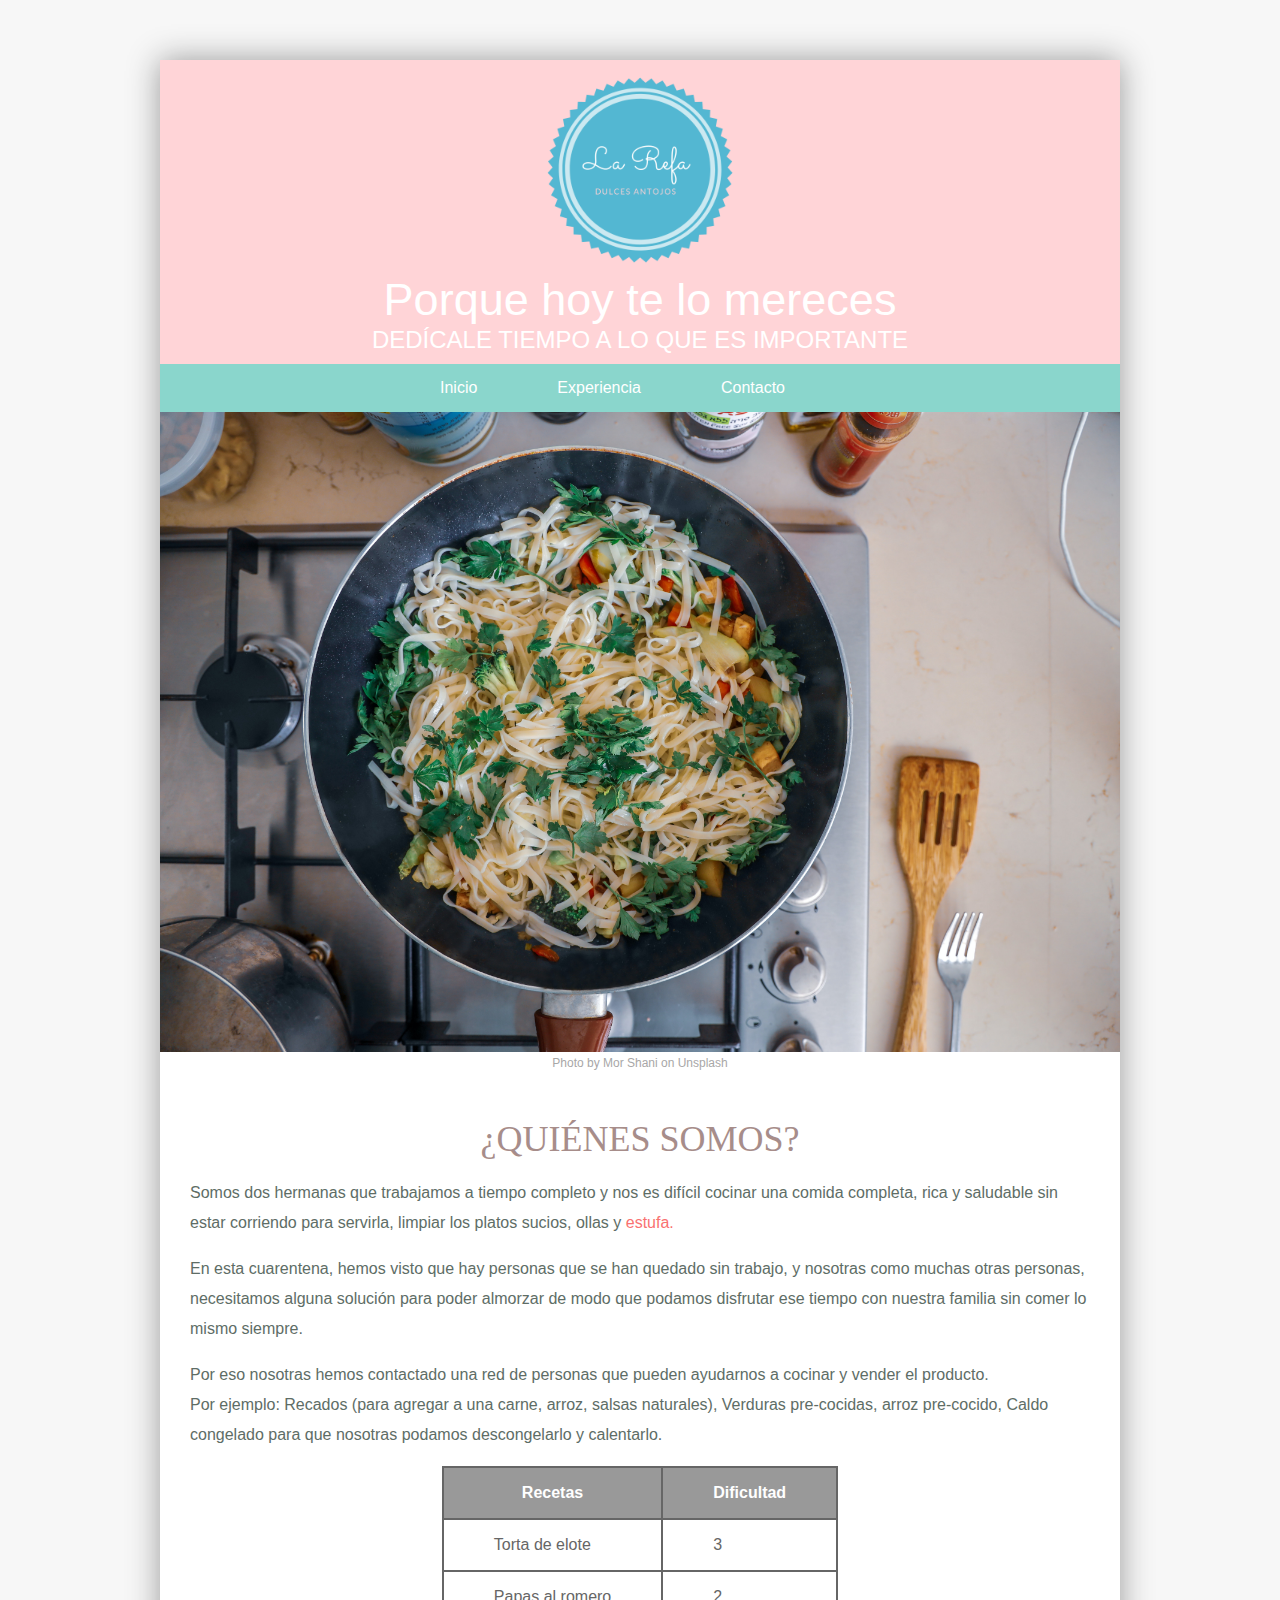
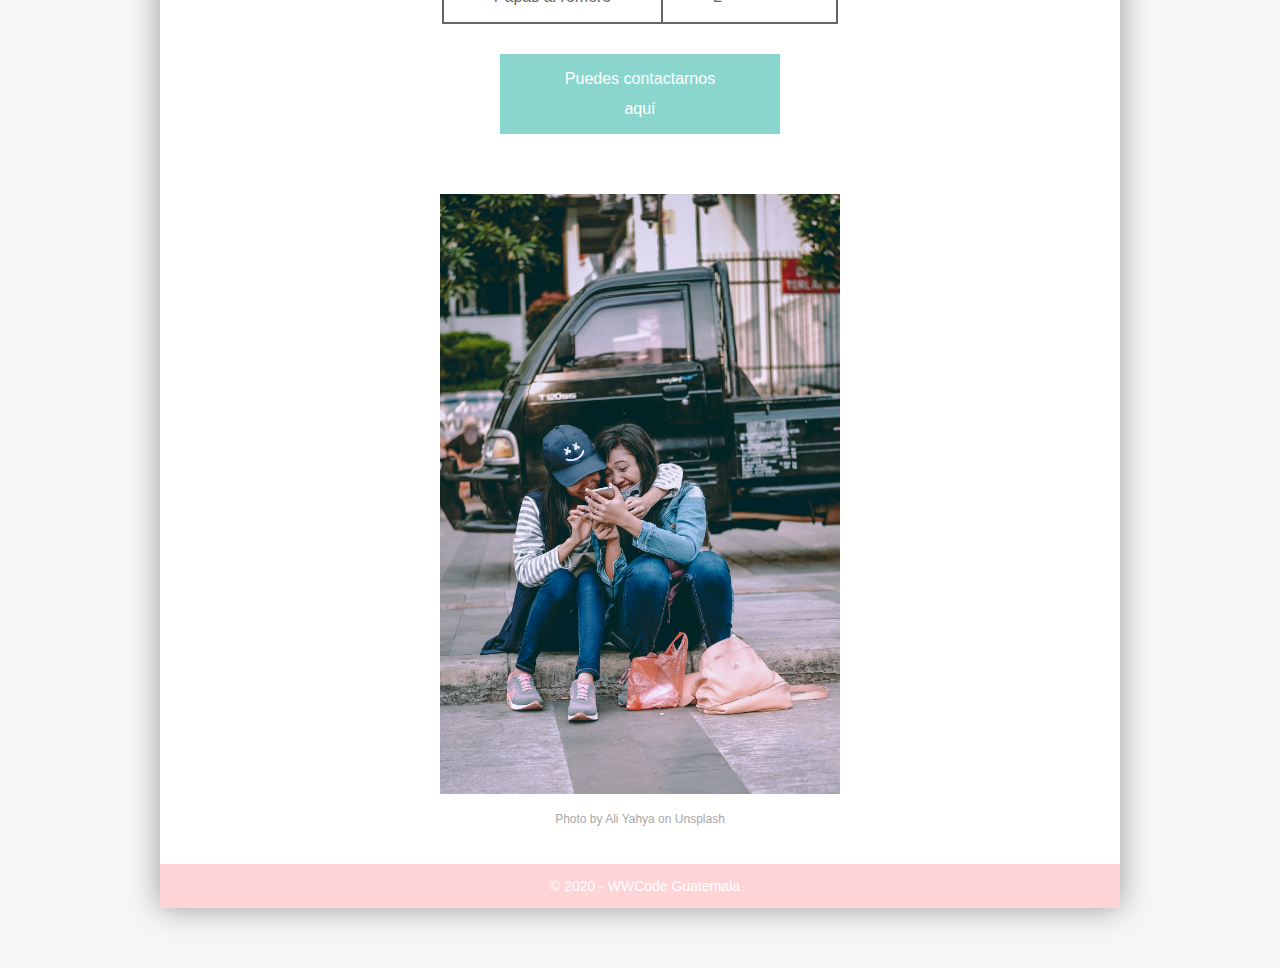
==== tallerWebUnidas/soluciones/css/index.html @ a7e2a855 "Add files via upload" ====
<!DOCTYPE HTML>
<html>
    <meta charse="utf-8">
    <head>
        <title>La Refa - Inicio</title>
        <link href="style.css" rel="stylesheet" type="text/css">
    </head>
    <body>
        <div class="container">
        <header class="site-title">
            <img src="../../imagenes/La_tiendita.png" width="200" height="83" alt="Mi avatar"/>
            <p>
                <strong>Porque hoy te lo mereces</strong>
            </p>
            <p>Dedícale tiempo a lo que es importante</p>
        </header>
        <nav>
            <ul>
                <li><a href="index.html"> Inicio</a> </li>
                <li><a href="actividades.html">Experiencia</a> </li>
                <li><a href="contacto.html">Contacto</a></li>
            </ul>
        </nav>
        <img src="../../imagenes/comida1.jpg" width="960" height="640" alt="Comida como la de mamá"/>
          <div class="photorights center"> Photo by Mor Shani on Unsplash</div>
        <article class="main-content">
            <h1 class="center">¿Qui&eacute;nes somos?</h1>
            <p >
                Somos dos hermanas que trabajamos a tiempo completo y 
                nos es difícil cocinar una comida completa, rica y saludable sin estar corriendo para servirla, limpiar
                los platos sucios, ollas y <a> estufa.</a>
            </p>
            <p>
                En esta cuarentena, hemos visto que hay personas que se han quedado sin trabajo, y nosotras
                como muchas otras personas, necesitamos alguna solución para poder almorzar de modo que podamos
                disfrutar ese tiempo con nuestra familia sin comer lo mismo siempre.

            </p>
            <p>
                Por eso nosotras hemos contactado una red de personas que pueden ayudarnos a cocinar y vender 
                el producto. 
                <br/>
                Por ejemplo: Recados (para agregar a una carne, arroz, salsas naturales), Verduras pre-cocidas, 
                arroz pre-cocido, Caldo congelado para que nosotras podamos descongelarlo y calentarlo.
            </p>
            <div>
                <table>
                    <tr>
                        <th>
                            Recetas
                        </th>
                        <th>
                            Dificultad
                        </th>
                    </tr>
                    <tr>
                        <td>Torta de elote</td>
                        <td>3</td>
                    </tr>
                    <tr>
                        <td>Papas al romero</td>
                        <td>2</td>
                    </tr>
                </table>
            </div>
            <a href="contacto.html" class="cta">Puedes contactarnos aquí</a>
            <div class="center">
                <img src="../../imagenes/sisters.jpg" width="400" height="596" alt="sisters">
            </div>
            <div class="photorights center"> Photo by Ali Yahya on Unsplash</div>
        </article>
        <footer class="center">
            <p>
                &copy; 2020 - WWCode Guatemala
            </p>
        </footer>
    </div>
    </body>
<html>
---- tallerWebUnidas/soluciones/css/style.css ----
body{
    background: #f7f7f7;
    font-family: Arial, Helvetica, sans-serif;
    font-size: 16px;
    color: #5e6d66;
}
.container{
    background: white;
    max-width: 960px;
    margin: 60px auto;
    -webkit-box-shadow: 0px 0px 30px 0px #999999;
    box-shadow: 0px 0px 30px 0px #999999;
}
.site-title{
	background: #ffd4d7;
	text-align:center;
	padding:10px 0px;
}

	.site-title p{
		color:white;
		font-size:24px;
		text-transform:uppercase;	
		margin:0px;	
	}

	.site-title strong{
		font-size:45px;
		font-family:Verdana,Geneva,sans-serif;	
		font-weight:normal;		
		text-transform:none;
	}

table {
    color: #666666;
    border-collapse: collapse;
    margin-left: auto;
    margin-right: auto;
}
th{
    background-color: #999999;
    color: white;
}
td,th {
    border: 2px solid #666666;
    box-sizing: border-box;
    padding:10px 50px;
}
    
nav{
    background:#8ad6cc;
}
	
nav{
	background:#8ad6cc;
}

nav ul {
    padding: 0px;
    margin: auto;
    list-style: none;
    max-width: 50%;
    overflow: auto;
}

nav li {
    float: left;
}

nav a {
    color: white;
    text-decoration: none;
    display: block;
    padding: 15px 40px;
}

nav a:hover {
    background-color:#a78d8a;
}

.main-content{
    padding: 30px 30px 30px 30px;
    overflow: auto;
    line-height: 30px;
    
}

.main-content h1,
.main-content h2, 
.main-content h3 {
    font-family: "Times New Roman", 'Times New Roman', Times, serif;
    font-weight: normal;
    color: #a78d8a;
    text-transform: uppercase;
}

.main-content h1 {
    font-size: 36px;
    text-align: center;
}

.main-content a {
    color: #f97171;
}
.main-content .cta {
    color: white;
    padding: 10px 60px;
    background-color: #8ad6cc;
    text-decoration: none;
    display: block;
    width: 160px;
    margin: 30px auto 60px auto;
    text-align: center;
}
.main-content .cta:hover{
    background-color: #a78d8a;
}
footer {
    background:#ffd4d7;
    padding: 40 30;
    overflow: auto;
}
footer p {
    color: white;
    font-size: 14px;
    padding-left: 10px;
}
footer img{
    float: right;
    padding-left: 10px;
}

img {
    max-width: 100%;
    height: auto;
}
.center {
    text-align: center;
}
.floatleft {
    float: left;
}
.floatright {
    float: right;
}
.extrapadding{
    padding: 0px 60px;
}
.paddingbottom{
    padding-bottom: 40px;
}
.leftpadding{
    padding-left: 145px;
}
.photorights{
    font-size: 12px;
    color: #A8A7A7;
}
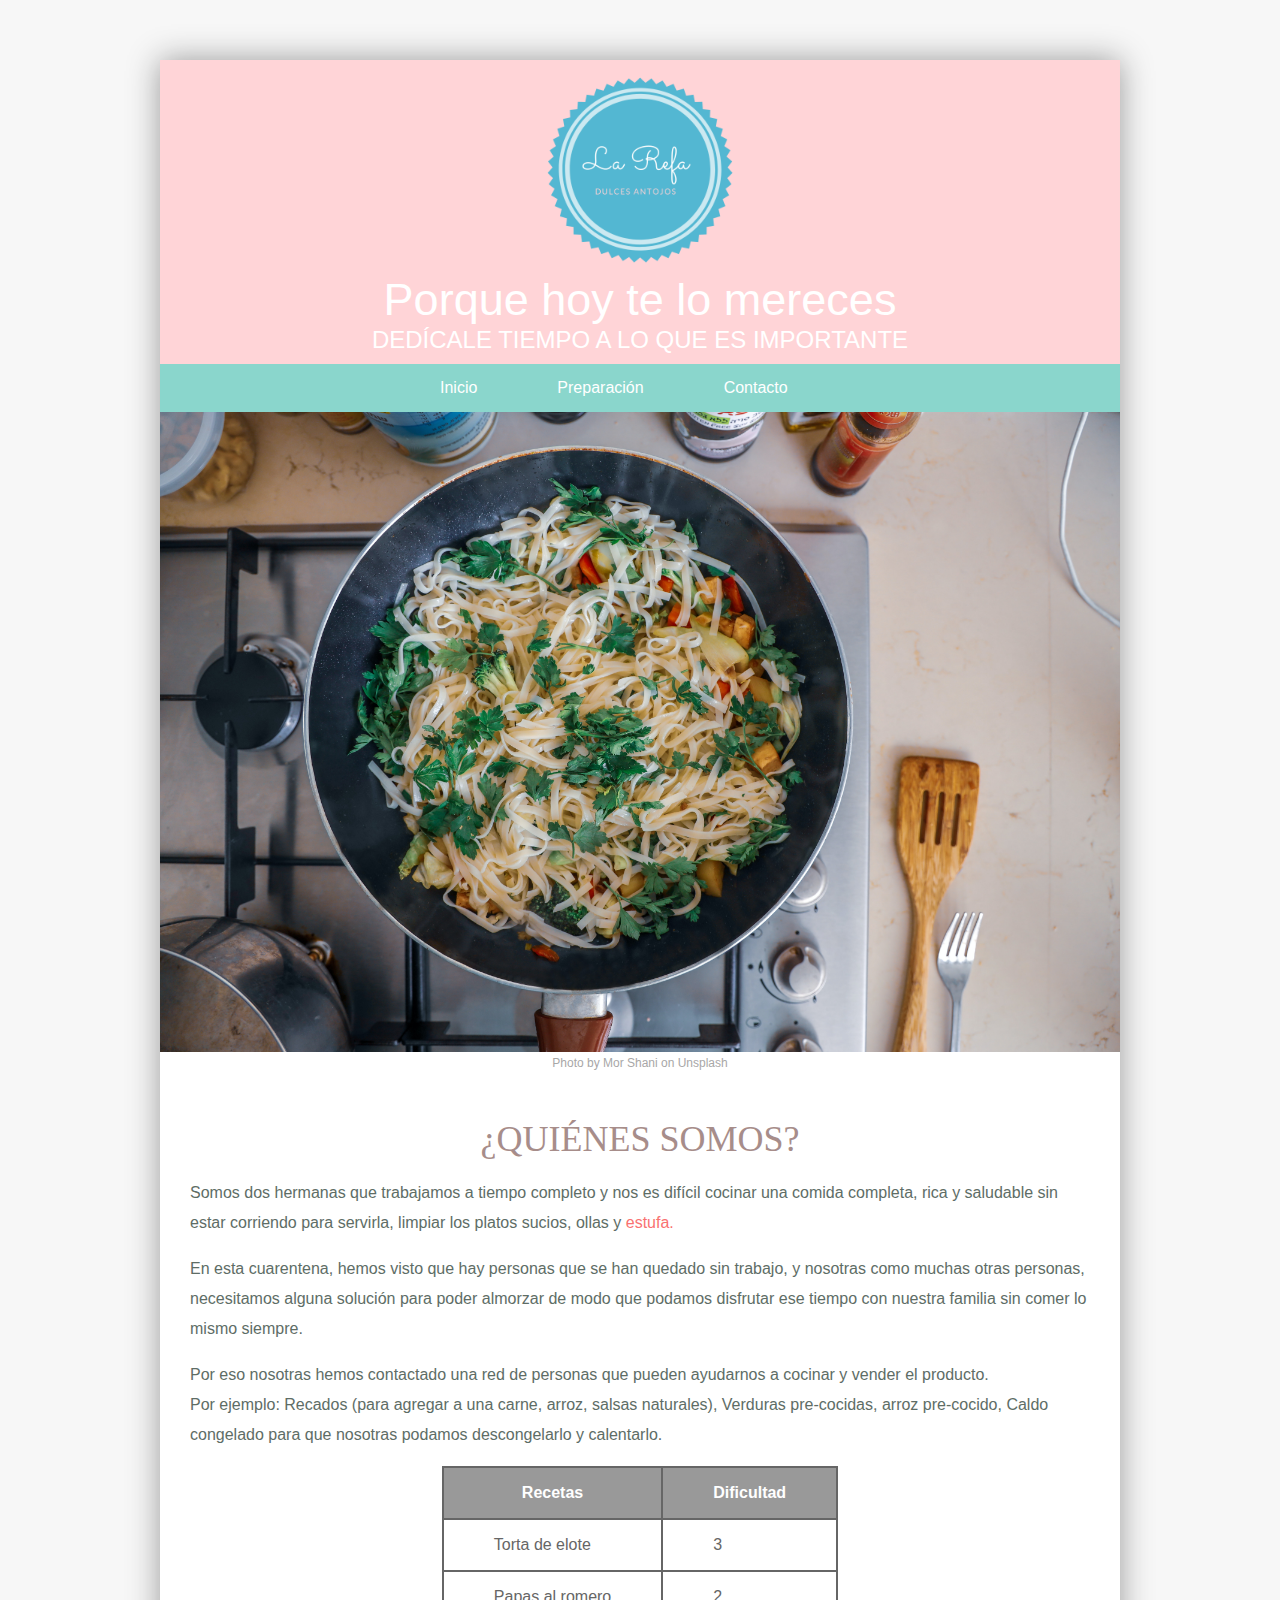
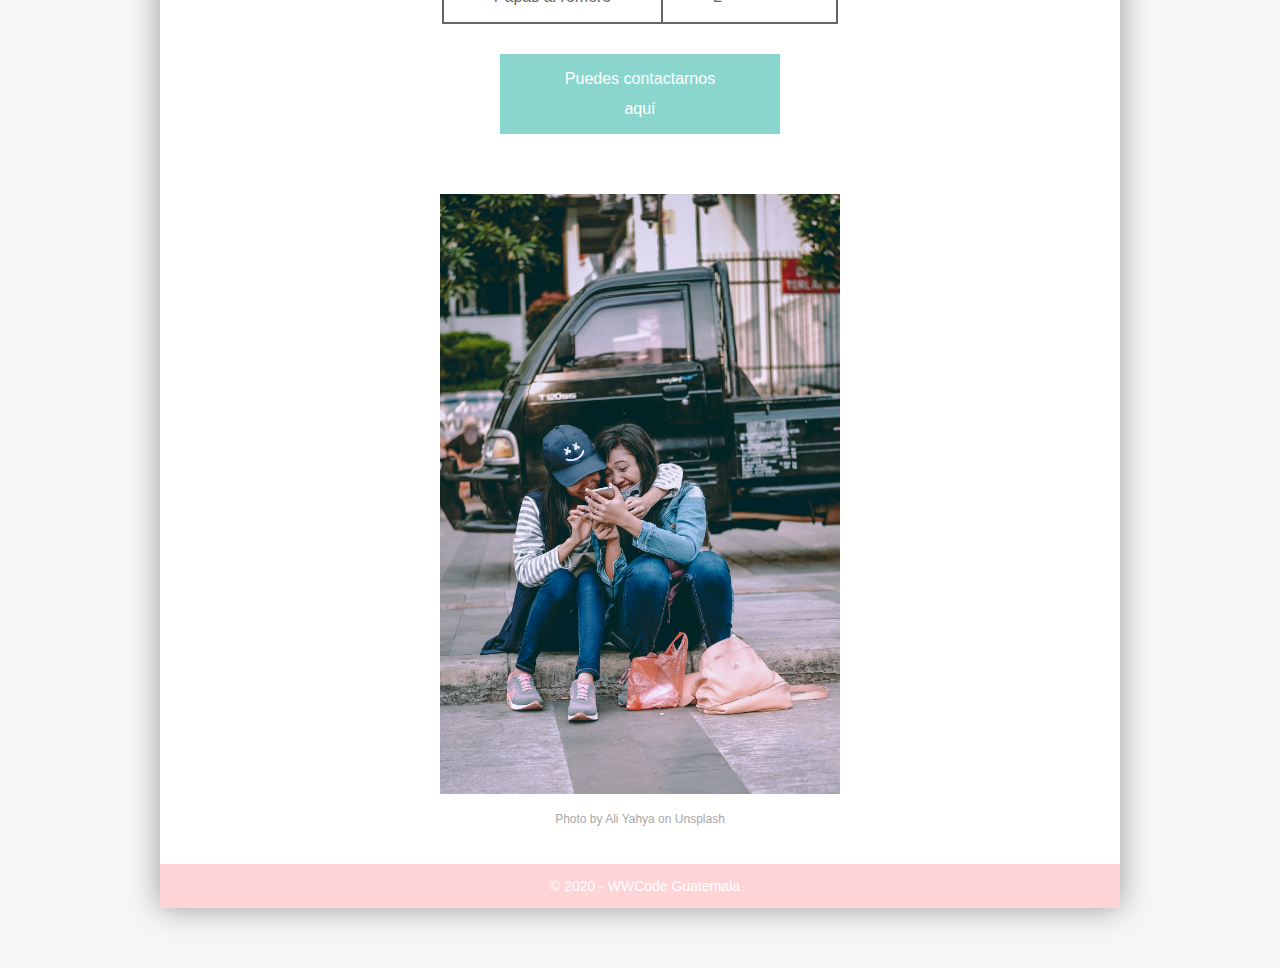
==== commit 4473ac4e: "fix index" ====
--- a/tallerWebUnidas/soluciones/css/index.html
+++ b/tallerWebUnidas/soluciones/css/index.html
@@ -17,7 +17,7 @@
         <nav>
             <ul>
                 <li><a href="index.html"> Inicio</a> </li>
-                <li><a href="actividades.html">Experiencia</a> </li>
+                <li><a href="preparacion.html">Preparaci&oacute;n</a> </li>
                 <li><a href="contacto.html">Contacto</a></li>
             </ul>
         </nav>
@@ -76,4 +76,4 @@
         </footer>
     </div>
     </body>
-<html>+<html>
